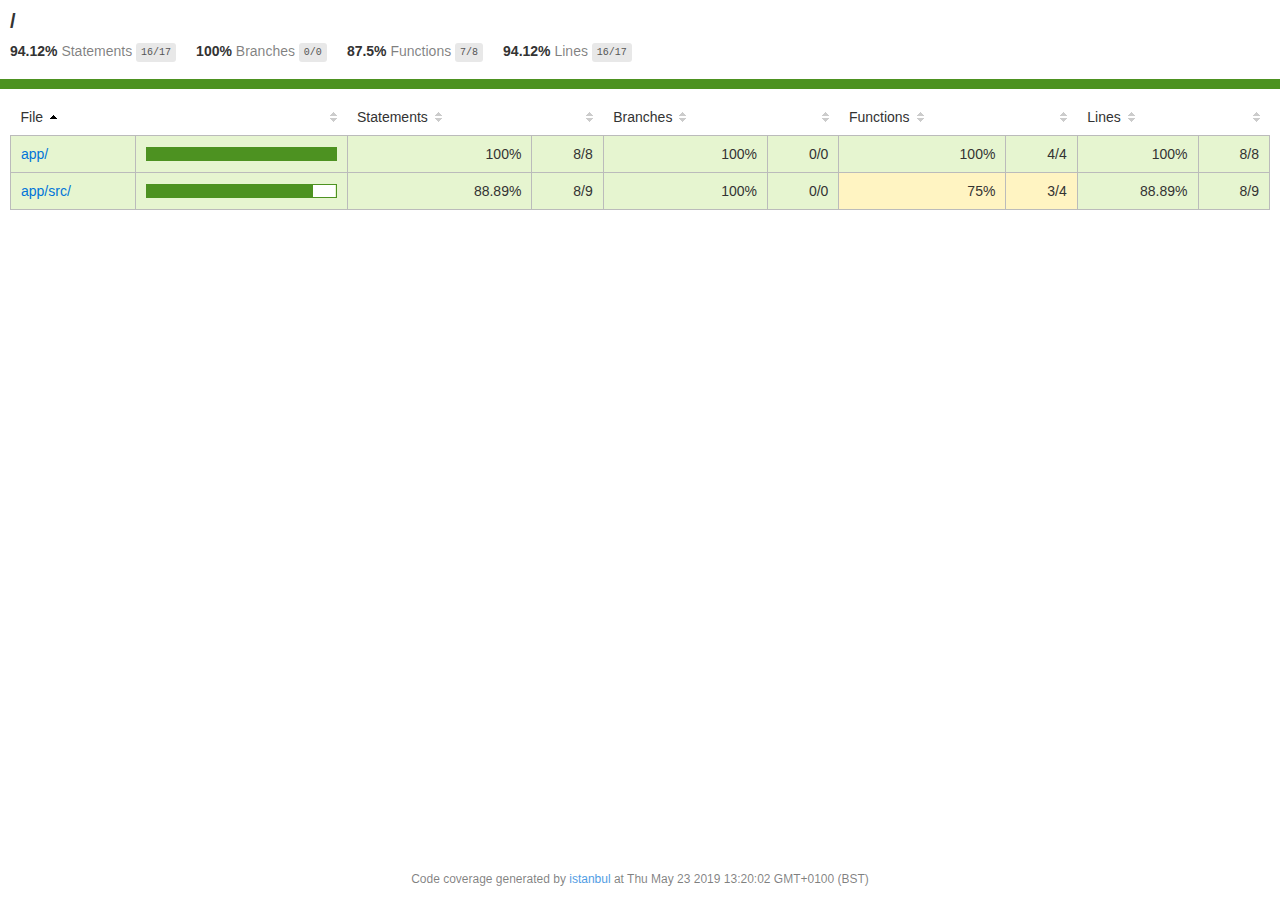
==== coverage/index.html @ e1899fbe "pass client to .ManagerFinder, access requester api - James" ====
<!doctype html>
<html lang="en">
<head>
    <title>Code coverage report for All files</title>
    <meta charset="utf-8" />
    <link rel="stylesheet" href="prettify.css" />
    <link rel="stylesheet" href="base.css" />
    <meta name="viewport" content="width=device-width, initial-scale=1">
    <style type='text/css'>
        .coverage-summary .sorter {
            background-image: url(sort-arrow-sprite.png);
        }
    </style>
</head>
<body>
<div class='wrapper'>
  <div class='pad1'>
    <h1>
      /
    </h1>
    <div class='clearfix'>
      <div class='fl pad1y space-right2'>
        <span class="strong">94.12% </span>
        <span class="quiet">Statements</span>
        <span class='fraction'>16/17</span>
      </div>
      <div class='fl pad1y space-right2'>
        <span class="strong">100% </span>
        <span class="quiet">Branches</span>
        <span class='fraction'>0/0</span>
      </div>
      <div class='fl pad1y space-right2'>
        <span class="strong">87.5% </span>
        <span class="quiet">Functions</span>
        <span class='fraction'>7/8</span>
      </div>
      <div class='fl pad1y space-right2'>
        <span class="strong">94.12% </span>
        <span class="quiet">Lines</span>
        <span class='fraction'>16/17</span>
      </div>
    </div>
  </div>
  <div class='status-line high'></div>
<div class="pad1">
<table class="coverage-summary">
<thead>
<tr>
   <th data-col="file" data-fmt="html" data-html="true" class="file">File</th>
   <th data-col="pic" data-type="number" data-fmt="html" data-html="true" class="pic"></th>
   <th data-col="statements" data-type="number" data-fmt="pct" class="pct">Statements</th>
   <th data-col="statements_raw" data-type="number" data-fmt="html" class="abs"></th>
   <th data-col="branches" data-type="number" data-fmt="pct" class="pct">Branches</th>
   <th data-col="branches_raw" data-type="number" data-fmt="html" class="abs"></th>
   <th data-col="functions" data-type="number" data-fmt="pct" class="pct">Functions</th>
   <th data-col="functions_raw" data-type="number" data-fmt="html" class="abs"></th>
   <th data-col="lines" data-type="number" data-fmt="pct" class="pct">Lines</th>
   <th data-col="lines_raw" data-type="number" data-fmt="html" class="abs"></th>
</tr>
</thead>
<tbody><tr>
	<td class="file high" data-value="app/"><a href="app/index.html">app/</a></td>
	<td data-value="100" class="pic high"><div class="chart"><div class="cover-fill cover-full" style="width: 100%;"></div><div class="cover-empty" style="width:0%;"></div></div></td>
	<td data-value="100" class="pct high">100%</td>
	<td data-value="8" class="abs high">8/8</td>
	<td data-value="100" class="pct high">100%</td>
	<td data-value="0" class="abs high">0/0</td>
	<td data-value="100" class="pct high">100%</td>
	<td data-value="4" class="abs high">4/4</td>
	<td data-value="100" class="pct high">100%</td>
	<td data-value="8" class="abs high">8/8</td>
	</tr>

<tr>
	<td class="file high" data-value="app/src/"><a href="app/src/index.html">app/src/</a></td>
	<td data-value="88.89" class="pic high"><div class="chart"><div class="cover-fill" style="width: 88%;"></div><div class="cover-empty" style="width:12%;"></div></div></td>
	<td data-value="88.89" class="pct high">88.89%</td>
	<td data-value="9" class="abs high">8/9</td>
	<td data-value="100" class="pct high">100%</td>
	<td data-value="0" class="abs high">0/0</td>
	<td data-value="75" class="pct medium">75%</td>
	<td data-value="4" class="abs medium">3/4</td>
	<td data-value="88.89" class="pct high">88.89%</td>
	<td data-value="9" class="abs high">8/9</td>
	</tr>

</tbody>
</table>
</div><div class='push'></div><!-- for sticky footer -->
</div><!-- /wrapper -->
<div class='footer quiet pad2 space-top1 center small'>
  Code coverage
  generated by <a href="http://istanbul-js.org/" target="_blank">istanbul</a> at Thu May 23 2019 13:20:02 GMT+0100 (BST)
</div>
</div>
<script src="prettify.js"></script>
<script>
window.onload = function () {
        if (typeof prettyPrint === 'function') {
            prettyPrint();
        }
};
</script>
<script src="sorter.js"></script>
</body>
</html>
---- coverage/prettify.css ----
.pln{color:#000}@media screen{.str{color:#080}.kwd{color:#008}.com{color:#800}.typ{color:#606}.lit{color:#066}.pun,.opn,.clo{color:#660}.tag{color:#008}.atn{color:#606}.atv{color:#080}.dec,.var{color:#606}.fun{color:red}}@media print,projection{.str{color:#060}.kwd{color:#006;font-weight:bold}.com{color:#600;font-style:italic}.typ{color:#404;font-weight:bold}.lit{color:#044}.pun,.opn,.clo{color:#440}.tag{color:#006;font-weight:bold}.atn{color:#404}.atv{color:#060}}pre.prettyprint{padding:2px;border:1px solid #888}ol.linenums{margin-top:0;margin-bottom:0}li.L0,li.L1,li.L2,li.L3,li.L5,li.L6,li.L7,li.L8{list-style-type:none}li.L1,li.L3,li.L5,li.L7,li.L9{background:#eee}
---- coverage/base.css ----
body, html {
  margin:0; padding: 0;
  height: 100%;
}
body {
    font-family: Helvetica Neue, Helvetica, Arial;
    font-size: 14px;
    color:#333;
}
.small { font-size: 12px; }
*, *:after, *:before {
  -webkit-box-sizing:border-box;
     -moz-box-sizing:border-box;
          box-sizing:border-box;
  }
h1 { font-size: 20px; margin: 0;}
h2 { font-size: 14px; }
pre {
    font: 12px/1.4 Consolas, "Liberation Mono", Menlo, Courier, monospace;
    margin: 0;
    padding: 0;
    -moz-tab-size: 2;
    -o-tab-size:  2;
    tab-size: 2;
}
a { color:#0074D9; text-decoration:none; }
a:hover { text-decoration:underline; }
.strong { font-weight: bold; }
.space-top1 { padding: 10px 0 0 0; }
.pad2y { padding: 20px 0; }
.pad1y { padding: 10px 0; }
.pad2x { padding: 0 20px; }
.pad2 { padding: 20px; }
.pad1 { padding: 10px; }
.space-left2 { padding-left:55px; }
.space-right2 { padding-right:20px; }
.center { text-align:center; }
.clearfix { display:block; }
.clearfix:after {
  content:'';
  display:block;
  height:0;
  clear:both;
  visibility:hidden;
  }
.fl { float: left; }
@media only screen and (max-width:640px) {
  .col3 { width:100%; max-width:100%; }
  .hide-mobile { display:none!important; }
}

.quiet {
  color: #7f7f7f;
  color: rgba(0,0,0,0.5);
}
.quiet a { opacity: 0.7; }

.fraction {
  font-family: Consolas, 'Liberation Mono', Menlo, Courier, monospace;
  font-size: 10px;
  color: #555;
  background: #E8E8E8;
  padding: 4px 5px;
  border-radius: 3px;
  vertical-align: middle;
}

div.path a:link, div.path a:visited { color: #333; }
table.coverage {
  border-collapse: collapse;
  margin: 10px 0 0 0;
  padding: 0;
}

table.coverage td {
  margin: 0;
  padding: 0;
  vertical-align: top;
}
table.coverage td.line-count {
    text-align: right;
    padding: 0 5px 0 20px;
}
table.coverage td.line-coverage {
    text-align: right;
    padding-right: 10px;
    min-width:20px;
}

table.coverage td span.cline-any {
    display: inline-block;
    padding: 0 5px;
    width: 100%;
}
.missing-if-branch {
    display: inline-block;
    margin-right: 5px;
    border-radius: 3px;
    position: relative;
    padding: 0 4px;
    background: #333;
    color: yellow;
}

.skip-if-branch {
    display: none;
    margin-right: 10px;
    position: relative;
    padding: 0 4px;
    background: #ccc;
    color: white;
}
.missing-if-branch .typ, .skip-if-branch .typ {
    color: inherit !important;
}
.coverage-summary {
  border-collapse: collapse;
  width: 100%;
}
.coverage-summary tr { border-bottom: 1px solid #bbb; }
.keyline-all { border: 1px solid #ddd; }
.coverage-summary td, .coverage-summary th { padding: 10px; }
.coverage-summary tbody { border: 1px solid #bbb; }
.coverage-summary td { border-right: 1px solid #bbb; }
.coverage-summary td:last-child { border-right: none; }
.coverage-summary th {
  text-align: left;
  font-weight: normal;
  white-space: nowrap;
}
.coverage-summary th.file { border-right: none !important; }
.coverage-summary th.pct { }
.coverage-summary th.pic,
.coverage-summary th.abs,
.coverage-summary td.pct,
.coverage-summary td.abs { text-align: right; }
.coverage-summary td.file { white-space: nowrap;  }
.coverage-summary td.pic { min-width: 120px !important;  }
.coverage-summary tfoot td { }

.coverage-summary .sorter {
    height: 10px;
    width: 7px;
    display: inline-block;
    margin-left: 0.5em;
    background: url(sort-arrow-sprite.png) no-repeat scroll 0 0 transparent;
}
.coverage-summary .sorted .sorter {
    background-position: 0 -20px;
}
.coverage-summary .sorted-desc .sorter {
    background-position: 0 -10px;
}
.status-line {  height: 10px; }
/* dark red */
.red.solid, .status-line.low, .low .cover-fill { background:#C21F39 }
.low .chart { border:1px solid #C21F39 }
/* medium red */
.cstat-no, .fstat-no, .cbranch-no, .cbranch-no { background:#F6C6CE }
/* light red */
.low, .cline-no { background:#FCE1E5 }
/* light green */
.high, .cline-yes { background:rgb(230,245,208) }
/* medium green */
.cstat-yes { background:rgb(161,215,106) }
/* dark green */
.status-line.high, .high .cover-fill { background:rgb(77,146,33) }
.high .chart { border:1px solid rgb(77,146,33) }
/* dark yellow (gold) */
.medium .chart { border:1px solid #f9cd0b; }
.status-line.medium, .medium .cover-fill { background: #f9cd0b; }
/* light yellow */
.medium { background: #fff4c2; }
/* light gray */
span.cline-neutral { background: #eaeaea; }

.cbranch-no { background:  yellow !important; color: #111; }

.cstat-skip { background: #ddd; color: #111; }
.fstat-skip { background: #ddd; color: #111 !important; }
.cbranch-skip { background: #ddd !important; color: #111; }


.cover-fill, .cover-empty {
  display:inline-block;
  height: 12px;
}
.chart {
  line-height: 0;
}
.cover-empty {
    background: white;
}
.cover-full {
    border-right: none !important;
}
pre.prettyprint {
    border: none !important;
    padding: 0 !important;
    margin: 0 !important;
}
.com { color: #999 !important; }
.ignore-none { color: #999; font-weight: normal; }

.wrapper {
  min-height: 100%;
  height: auto !important;
  height: 100%;
  margin: 0 auto -48px;
}
.footer, .push {
  height: 48px;
}
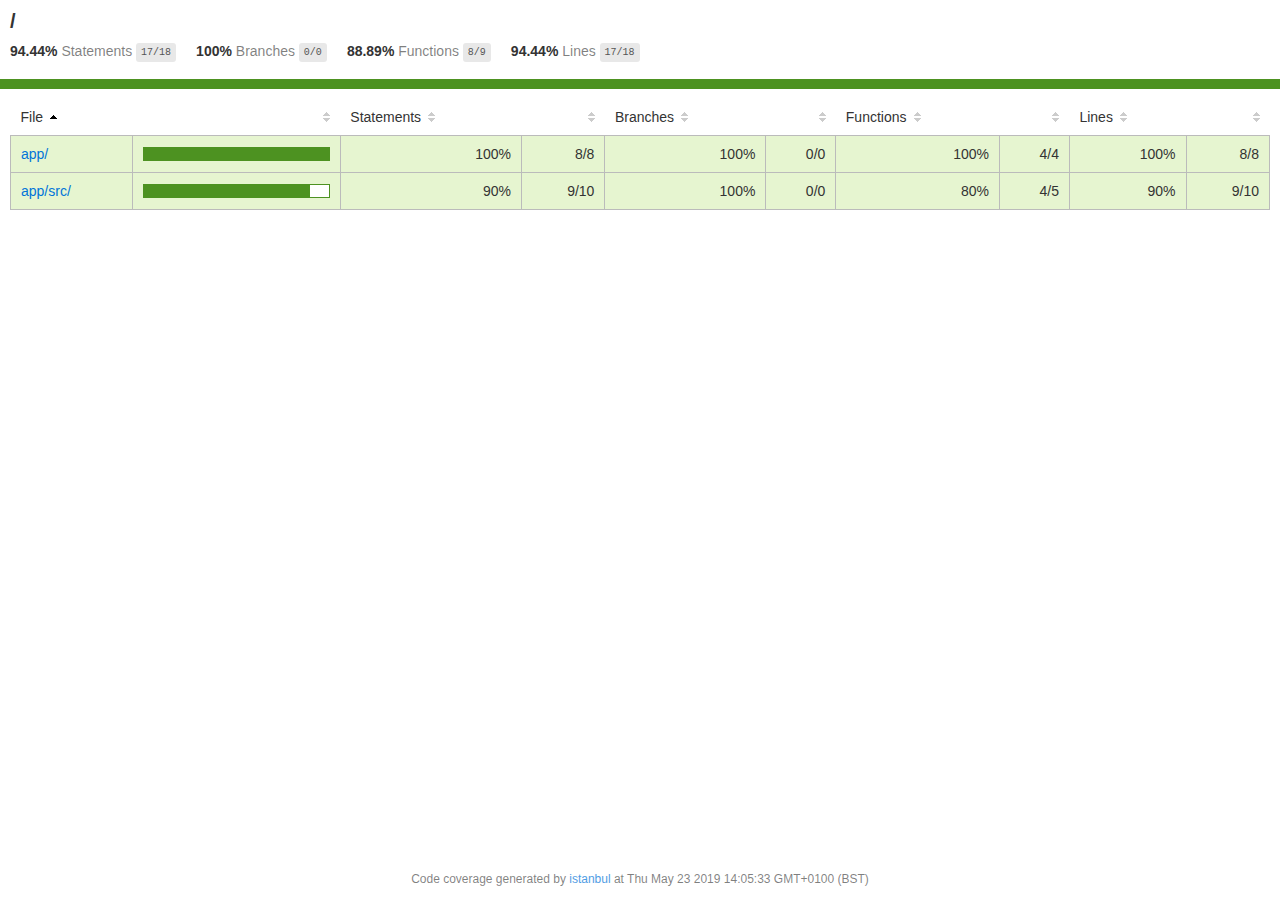
==== commit 8dfcaa3b: "add access to requesters api - James" ====
--- a/coverage/index.html
+++ b/coverage/index.html
@@ -20,9 +20,9 @@
     </h1>
     <div class='clearfix'>
       <div class='fl pad1y space-right2'>
-        <span class="strong">94.12% </span>
+        <span class="strong">94.44% </span>
         <span class="quiet">Statements</span>
-        <span class='fraction'>16/17</span>
+        <span class='fraction'>17/18</span>
       </div>
       <div class='fl pad1y space-right2'>
         <span class="strong">100% </span>
@@ -30,14 +30,14 @@
         <span class='fraction'>0/0</span>
       </div>
       <div class='fl pad1y space-right2'>
-        <span class="strong">87.5% </span>
+        <span class="strong">88.89% </span>
         <span class="quiet">Functions</span>
-        <span class='fraction'>7/8</span>
+        <span class='fraction'>8/9</span>
       </div>
       <div class='fl pad1y space-right2'>
-        <span class="strong">94.12% </span>
+        <span class="strong">94.44% </span>
         <span class="quiet">Lines</span>
-        <span class='fraction'>16/17</span>
+        <span class='fraction'>17/18</span>
       </div>
     </div>
   </div>
@@ -73,15 +73,15 @@
 
 <tr>
 	<td class="file high" data-value="app/src/"><a href="app/src/index.html">app/src/</a></td>
-	<td data-value="88.89" class="pic high"><div class="chart"><div class="cover-fill" style="width: 88%;"></div><div class="cover-empty" style="width:12%;"></div></div></td>
-	<td data-value="88.89" class="pct high">88.89%</td>
-	<td data-value="9" class="abs high">8/9</td>
+	<td data-value="90" class="pic high"><div class="chart"><div class="cover-fill" style="width: 90%;"></div><div class="cover-empty" style="width:10%;"></div></div></td>
+	<td data-value="90" class="pct high">90%</td>
+	<td data-value="10" class="abs high">9/10</td>
 	<td data-value="100" class="pct high">100%</td>
 	<td data-value="0" class="abs high">0/0</td>
-	<td data-value="75" class="pct medium">75%</td>
-	<td data-value="4" class="abs medium">3/4</td>
-	<td data-value="88.89" class="pct high">88.89%</td>
-	<td data-value="9" class="abs high">8/9</td>
+	<td data-value="80" class="pct high">80%</td>
+	<td data-value="5" class="abs high">4/5</td>
+	<td data-value="90" class="pct high">90%</td>
+	<td data-value="10" class="abs high">9/10</td>
 	</tr>
 
 </tbody>
@@ -90,7 +90,7 @@
 </div><!-- /wrapper -->
 <div class='footer quiet pad2 space-top1 center small'>
   Code coverage
-  generated by <a href="http://istanbul-js.org/" target="_blank">istanbul</a> at Thu May 23 2019 13:20:02 GMT+0100 (BST)
+  generated by <a href="http://istanbul-js.org/" target="_blank">istanbul</a> at Thu May 23 2019 14:05:33 GMT+0100 (BST)
 </div>
 </div>
 <script src="prettify.js"></script>
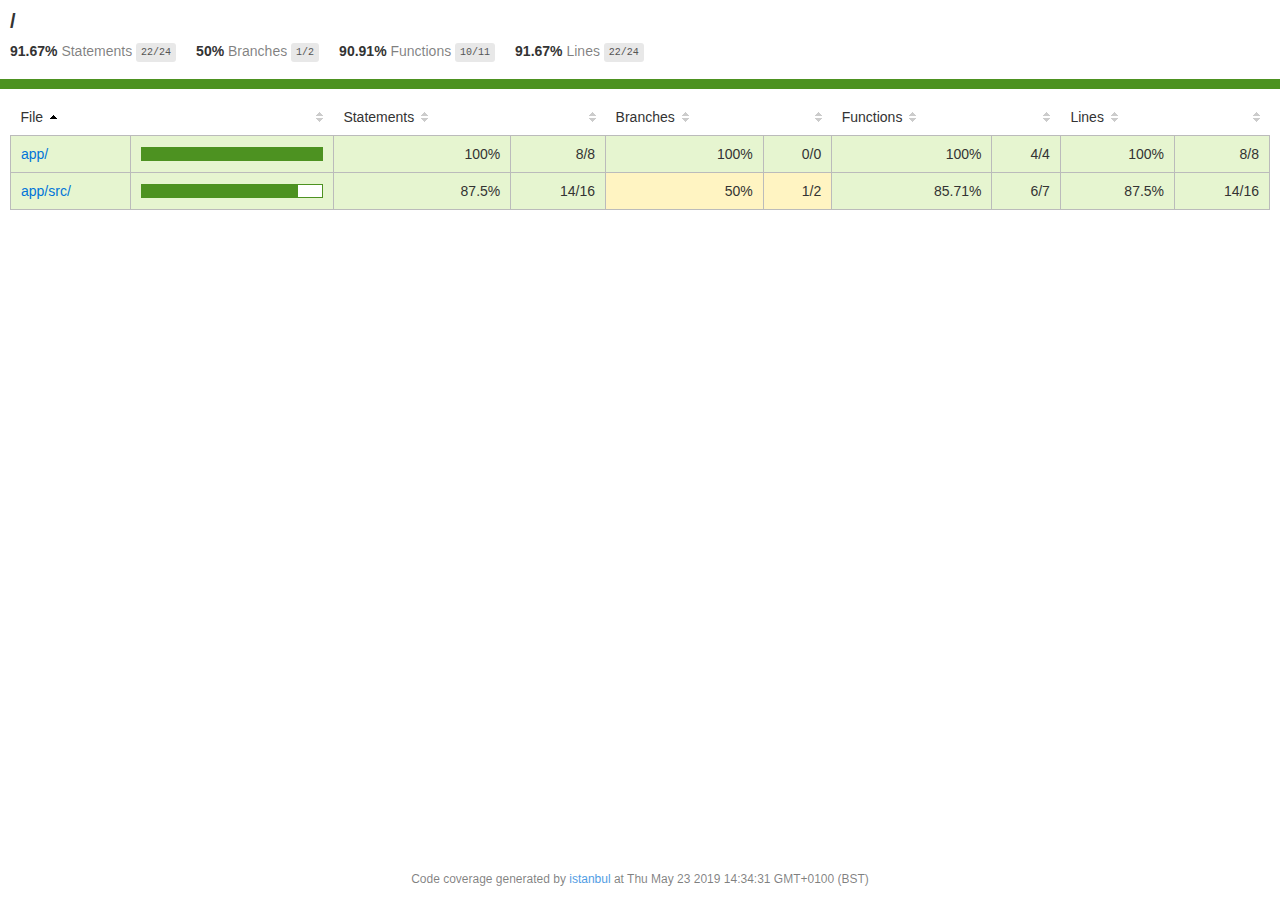
==== commit 6e6b3a3d: "Compared client id and API id - Daniel" ====
--- a/coverage/index.html
+++ b/coverage/index.html
@@ -20,24 +20,24 @@
     </h1>
     <div class='clearfix'>
       <div class='fl pad1y space-right2'>
-        <span class="strong">94.44% </span>
+        <span class="strong">91.67% </span>
         <span class="quiet">Statements</span>
-        <span class='fraction'>17/18</span>
+        <span class='fraction'>22/24</span>
       </div>
       <div class='fl pad1y space-right2'>
-        <span class="strong">100% </span>
+        <span class="strong">50% </span>
         <span class="quiet">Branches</span>
-        <span class='fraction'>0/0</span>
+        <span class='fraction'>1/2</span>
       </div>
       <div class='fl pad1y space-right2'>
-        <span class="strong">88.89% </span>
+        <span class="strong">90.91% </span>
         <span class="quiet">Functions</span>
-        <span class='fraction'>8/9</span>
+        <span class='fraction'>10/11</span>
       </div>
       <div class='fl pad1y space-right2'>
-        <span class="strong">94.44% </span>
+        <span class="strong">91.67% </span>
         <span class="quiet">Lines</span>
-        <span class='fraction'>17/18</span>
+        <span class='fraction'>22/24</span>
       </div>
     </div>
   </div>
@@ -73,15 +73,15 @@
 
 <tr>
 	<td class="file high" data-value="app/src/"><a href="app/src/index.html">app/src/</a></td>
-	<td data-value="90" class="pic high"><div class="chart"><div class="cover-fill" style="width: 90%;"></div><div class="cover-empty" style="width:10%;"></div></div></td>
-	<td data-value="90" class="pct high">90%</td>
-	<td data-value="10" class="abs high">9/10</td>
-	<td data-value="100" class="pct high">100%</td>
-	<td data-value="0" class="abs high">0/0</td>
-	<td data-value="80" class="pct high">80%</td>
-	<td data-value="5" class="abs high">4/5</td>
-	<td data-value="90" class="pct high">90%</td>
-	<td data-value="10" class="abs high">9/10</td>
+	<td data-value="87.5" class="pic high"><div class="chart"><div class="cover-fill" style="width: 87%;"></div><div class="cover-empty" style="width:13%;"></div></div></td>
+	<td data-value="87.5" class="pct high">87.5%</td>
+	<td data-value="16" class="abs high">14/16</td>
+	<td data-value="50" class="pct medium">50%</td>
+	<td data-value="2" class="abs medium">1/2</td>
+	<td data-value="85.71" class="pct high">85.71%</td>
+	<td data-value="7" class="abs high">6/7</td>
+	<td data-value="87.5" class="pct high">87.5%</td>
+	<td data-value="16" class="abs high">14/16</td>
 	</tr>
 
 </tbody>
@@ -90,7 +90,7 @@
 </div><!-- /wrapper -->
 <div class='footer quiet pad2 space-top1 center small'>
   Code coverage
-  generated by <a href="http://istanbul-js.org/" target="_blank">istanbul</a> at Thu May 23 2019 14:05:33 GMT+0100 (BST)
+  generated by <a href="http://istanbul-js.org/" target="_blank">istanbul</a> at Thu May 23 2019 14:34:31 GMT+0100 (BST)
 </div>
 </div>
 <script src="prettify.js"></script>
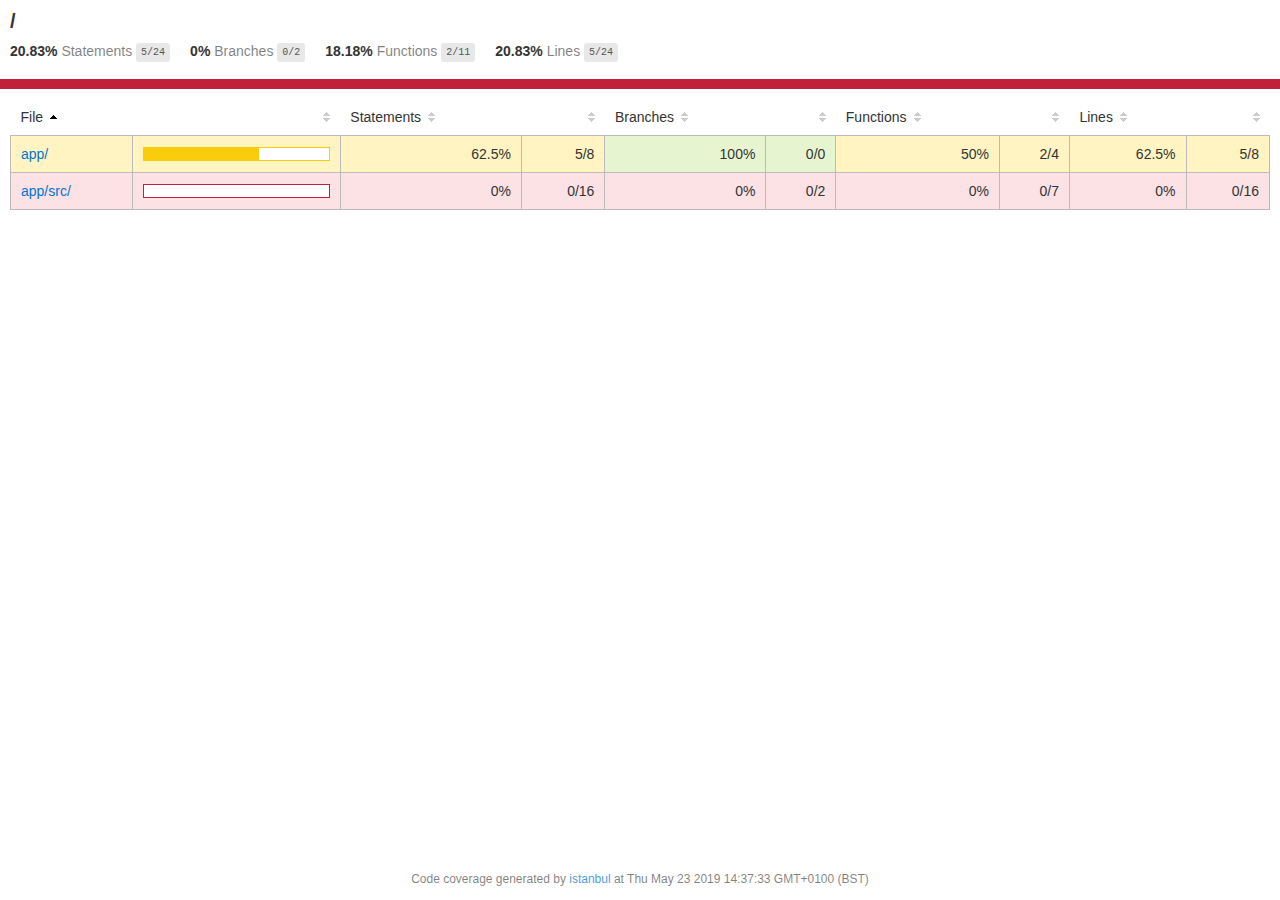
==== commit 1df3f7af: "match requester to requester id - James" ====
--- a/coverage/index.html
+++ b/coverage/index.html
@@ -20,28 +20,28 @@
     </h1>
     <div class='clearfix'>
       <div class='fl pad1y space-right2'>
-        <span class="strong">91.67% </span>
+        <span class="strong">20.83% </span>
         <span class="quiet">Statements</span>
-        <span class='fraction'>22/24</span>
+        <span class='fraction'>5/24</span>
       </div>
       <div class='fl pad1y space-right2'>
-        <span class="strong">50% </span>
+        <span class="strong">0% </span>
         <span class="quiet">Branches</span>
-        <span class='fraction'>1/2</span>
+        <span class='fraction'>0/2</span>
       </div>
       <div class='fl pad1y space-right2'>
-        <span class="strong">90.91% </span>
+        <span class="strong">18.18% </span>
         <span class="quiet">Functions</span>
-        <span class='fraction'>10/11</span>
+        <span class='fraction'>2/11</span>
       </div>
       <div class='fl pad1y space-right2'>
-        <span class="strong">91.67% </span>
+        <span class="strong">20.83% </span>
         <span class="quiet">Lines</span>
-        <span class='fraction'>22/24</span>
+        <span class='fraction'>5/24</span>
       </div>
     </div>
   </div>
-  <div class='status-line high'></div>
+  <div class='status-line low'></div>
 <div class="pad1">
 <table class="coverage-summary">
 <thead>
@@ -59,29 +59,29 @@
 </tr>
 </thead>
 <tbody><tr>
-	<td class="file high" data-value="app/"><a href="app/index.html">app/</a></td>
-	<td data-value="100" class="pic high"><div class="chart"><div class="cover-fill cover-full" style="width: 100%;"></div><div class="cover-empty" style="width:0%;"></div></div></td>
-	<td data-value="100" class="pct high">100%</td>
-	<td data-value="8" class="abs high">8/8</td>
+	<td class="file medium" data-value="app/"><a href="app/index.html">app/</a></td>
+	<td data-value="62.5" class="pic medium"><div class="chart"><div class="cover-fill" style="width: 62%;"></div><div class="cover-empty" style="width:38%;"></div></div></td>
+	<td data-value="62.5" class="pct medium">62.5%</td>
+	<td data-value="8" class="abs medium">5/8</td>
 	<td data-value="100" class="pct high">100%</td>
 	<td data-value="0" class="abs high">0/0</td>
-	<td data-value="100" class="pct high">100%</td>
-	<td data-value="4" class="abs high">4/4</td>
-	<td data-value="100" class="pct high">100%</td>
-	<td data-value="8" class="abs high">8/8</td>
+	<td data-value="50" class="pct medium">50%</td>
+	<td data-value="4" class="abs medium">2/4</td>
+	<td data-value="62.5" class="pct medium">62.5%</td>
+	<td data-value="8" class="abs medium">5/8</td>
 	</tr>
 
 <tr>
-	<td class="file high" data-value="app/src/"><a href="app/src/index.html">app/src/</a></td>
-	<td data-value="87.5" class="pic high"><div class="chart"><div class="cover-fill" style="width: 87%;"></div><div class="cover-empty" style="width:13%;"></div></div></td>
-	<td data-value="87.5" class="pct high">87.5%</td>
-	<td data-value="16" class="abs high">14/16</td>
-	<td data-value="50" class="pct medium">50%</td>
-	<td data-value="2" class="abs medium">1/2</td>
-	<td data-value="85.71" class="pct high">85.71%</td>
-	<td data-value="7" class="abs high">6/7</td>
-	<td data-value="87.5" class="pct high">87.5%</td>
-	<td data-value="16" class="abs high">14/16</td>
+	<td class="file low" data-value="app/src/"><a href="app/src/index.html">app/src/</a></td>
+	<td data-value="0" class="pic low"><div class="chart"><div class="cover-fill" style="width: 0%;"></div><div class="cover-empty" style="width:100%;"></div></div></td>
+	<td data-value="0" class="pct low">0%</td>
+	<td data-value="16" class="abs low">0/16</td>
+	<td data-value="0" class="pct low">0%</td>
+	<td data-value="2" class="abs low">0/2</td>
+	<td data-value="0" class="pct low">0%</td>
+	<td data-value="7" class="abs low">0/7</td>
+	<td data-value="0" class="pct low">0%</td>
+	<td data-value="16" class="abs low">0/16</td>
 	</tr>
 
 </tbody>
@@ -90,7 +90,7 @@
 </div><!-- /wrapper -->
 <div class='footer quiet pad2 space-top1 center small'>
   Code coverage
-  generated by <a href="http://istanbul-js.org/" target="_blank">istanbul</a> at Thu May 23 2019 14:34:31 GMT+0100 (BST)
+  generated by <a href="http://istanbul-js.org/" target="_blank">istanbul</a> at Thu May 23 2019 14:37:33 GMT+0100 (BST)
 </div>
 </div>
 <script src="prettify.js"></script>
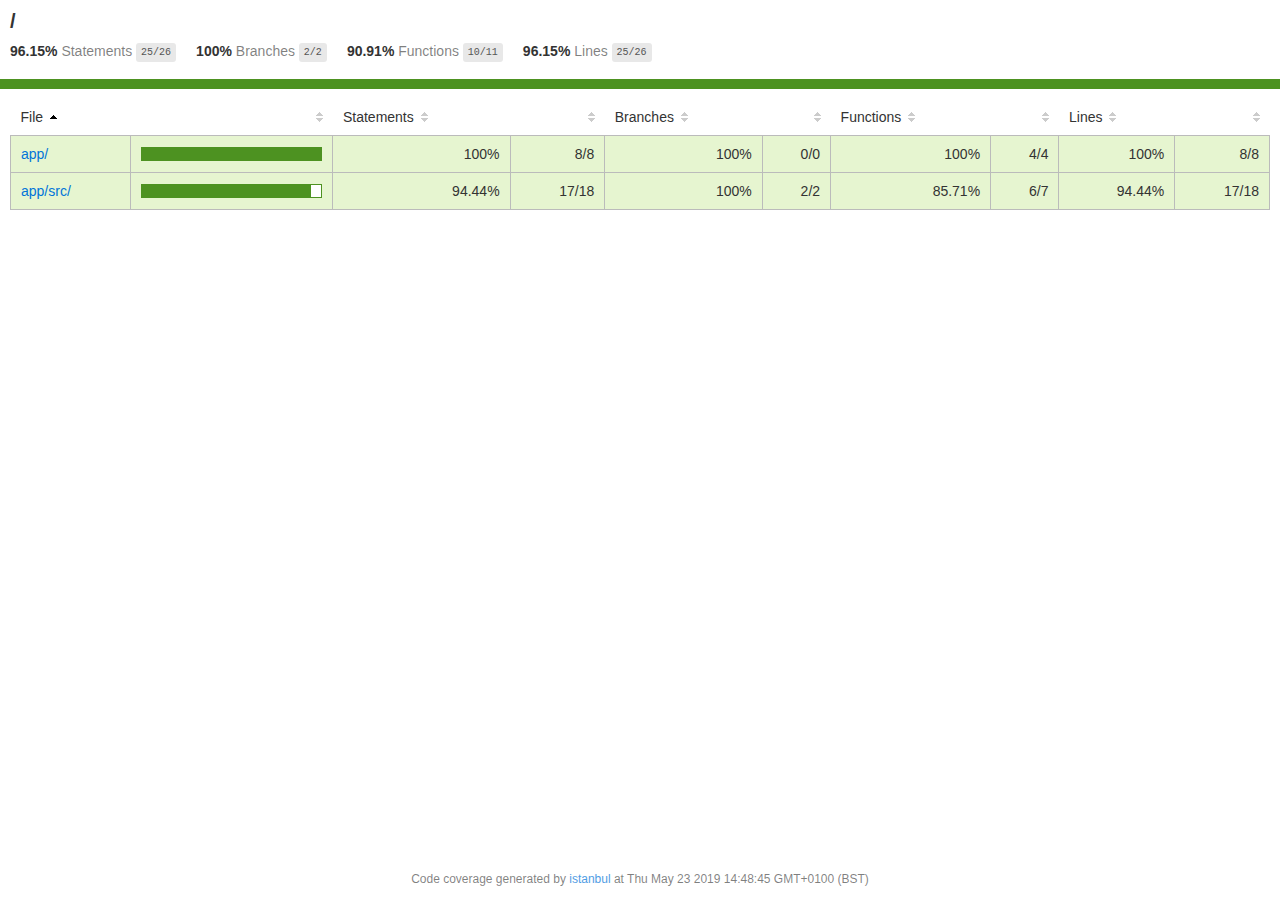
==== commit 00a7c8dd: "log requester information - James Daniel" ====
--- a/coverage/index.html
+++ b/coverage/index.html
@@ -20,28 +20,28 @@
     </h1>
     <div class='clearfix'>
       <div class='fl pad1y space-right2'>
-        <span class="strong">20.83% </span>
+        <span class="strong">96.15% </span>
         <span class="quiet">Statements</span>
-        <span class='fraction'>5/24</span>
+        <span class='fraction'>25/26</span>
       </div>
       <div class='fl pad1y space-right2'>
-        <span class="strong">0% </span>
+        <span class="strong">100% </span>
         <span class="quiet">Branches</span>
-        <span class='fraction'>0/2</span>
+        <span class='fraction'>2/2</span>
       </div>
       <div class='fl pad1y space-right2'>
-        <span class="strong">18.18% </span>
+        <span class="strong">90.91% </span>
         <span class="quiet">Functions</span>
-        <span class='fraction'>2/11</span>
+        <span class='fraction'>10/11</span>
       </div>
       <div class='fl pad1y space-right2'>
-        <span class="strong">20.83% </span>
+        <span class="strong">96.15% </span>
         <span class="quiet">Lines</span>
-        <span class='fraction'>5/24</span>
+        <span class='fraction'>25/26</span>
       </div>
     </div>
   </div>
-  <div class='status-line low'></div>
+  <div class='status-line high'></div>
 <div class="pad1">
 <table class="coverage-summary">
 <thead>
@@ -59,29 +59,29 @@
 </tr>
 </thead>
 <tbody><tr>
-	<td class="file medium" data-value="app/"><a href="app/index.html">app/</a></td>
-	<td data-value="62.5" class="pic medium"><div class="chart"><div class="cover-fill" style="width: 62%;"></div><div class="cover-empty" style="width:38%;"></div></div></td>
-	<td data-value="62.5" class="pct medium">62.5%</td>
-	<td data-value="8" class="abs medium">5/8</td>
+	<td class="file high" data-value="app/"><a href="app/index.html">app/</a></td>
+	<td data-value="100" class="pic high"><div class="chart"><div class="cover-fill cover-full" style="width: 100%;"></div><div class="cover-empty" style="width:0%;"></div></div></td>
+	<td data-value="100" class="pct high">100%</td>
+	<td data-value="8" class="abs high">8/8</td>
 	<td data-value="100" class="pct high">100%</td>
 	<td data-value="0" class="abs high">0/0</td>
-	<td data-value="50" class="pct medium">50%</td>
-	<td data-value="4" class="abs medium">2/4</td>
-	<td data-value="62.5" class="pct medium">62.5%</td>
-	<td data-value="8" class="abs medium">5/8</td>
+	<td data-value="100" class="pct high">100%</td>
+	<td data-value="4" class="abs high">4/4</td>
+	<td data-value="100" class="pct high">100%</td>
+	<td data-value="8" class="abs high">8/8</td>
 	</tr>
 
 <tr>
-	<td class="file low" data-value="app/src/"><a href="app/src/index.html">app/src/</a></td>
-	<td data-value="0" class="pic low"><div class="chart"><div class="cover-fill" style="width: 0%;"></div><div class="cover-empty" style="width:100%;"></div></div></td>
-	<td data-value="0" class="pct low">0%</td>
-	<td data-value="16" class="abs low">0/16</td>
-	<td data-value="0" class="pct low">0%</td>
-	<td data-value="2" class="abs low">0/2</td>
-	<td data-value="0" class="pct low">0%</td>
-	<td data-value="7" class="abs low">0/7</td>
-	<td data-value="0" class="pct low">0%</td>
-	<td data-value="16" class="abs low">0/16</td>
+	<td class="file high" data-value="app/src/"><a href="app/src/index.html">app/src/</a></td>
+	<td data-value="94.44" class="pic high"><div class="chart"><div class="cover-fill" style="width: 94%;"></div><div class="cover-empty" style="width:6%;"></div></div></td>
+	<td data-value="94.44" class="pct high">94.44%</td>
+	<td data-value="18" class="abs high">17/18</td>
+	<td data-value="100" class="pct high">100%</td>
+	<td data-value="2" class="abs high">2/2</td>
+	<td data-value="85.71" class="pct high">85.71%</td>
+	<td data-value="7" class="abs high">6/7</td>
+	<td data-value="94.44" class="pct high">94.44%</td>
+	<td data-value="18" class="abs high">17/18</td>
 	</tr>
 
 </tbody>
@@ -90,7 +90,7 @@
 </div><!-- /wrapper -->
 <div class='footer quiet pad2 space-top1 center small'>
   Code coverage
-  generated by <a href="http://istanbul-js.org/" target="_blank">istanbul</a> at Thu May 23 2019 14:37:33 GMT+0100 (BST)
+  generated by <a href="http://istanbul-js.org/" target="_blank">istanbul</a> at Thu May 23 2019 14:48:45 GMT+0100 (BST)
 </div>
 </div>
 <script src="prettify.js"></script>
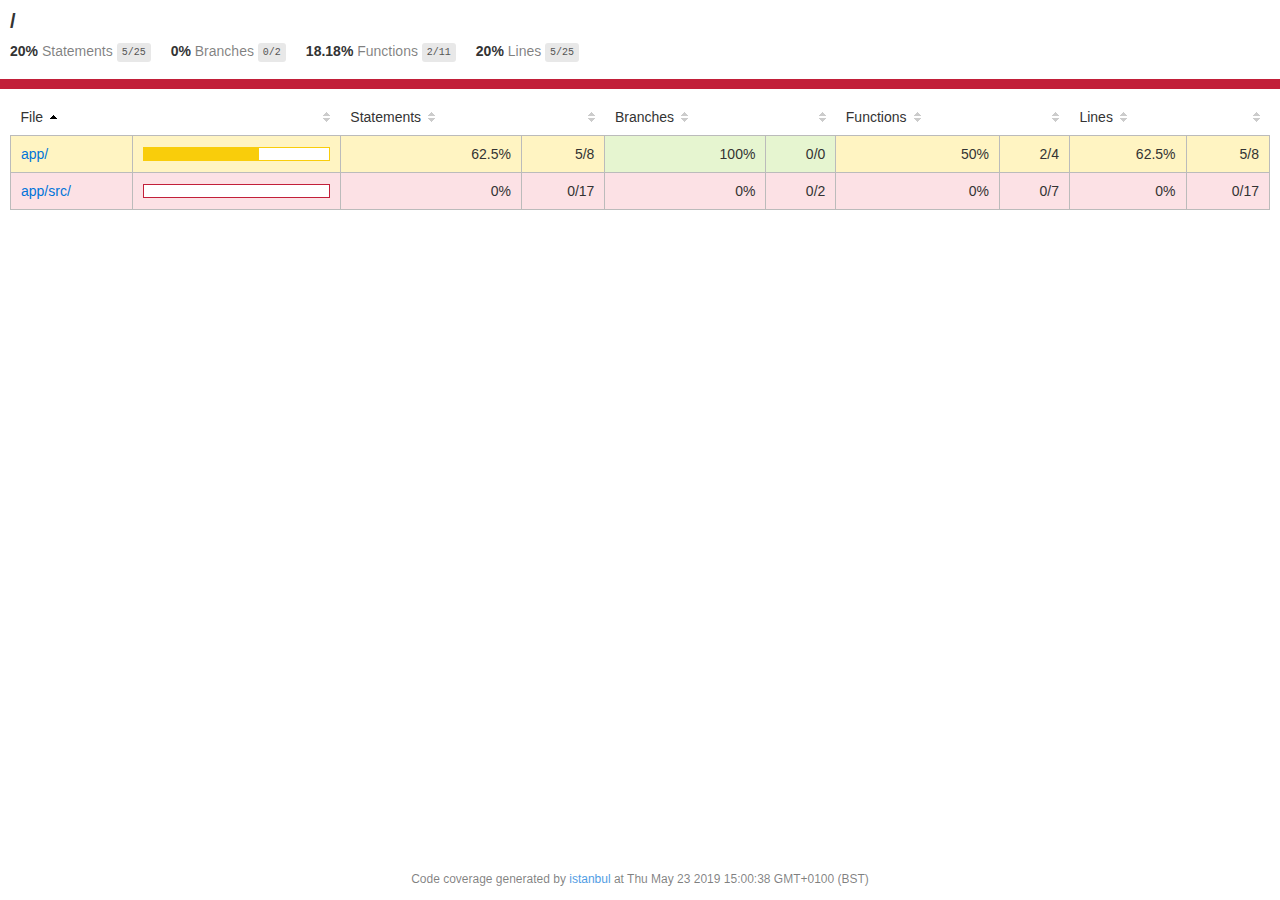
==== commit b58b1f45: "refactor .ManagerFinder, store results in class instance variable - James" ====
--- a/coverage/index.html
+++ b/coverage/index.html
@@ -20,28 +20,28 @@
     </h1>
     <div class='clearfix'>
       <div class='fl pad1y space-right2'>
-        <span class="strong">96.15% </span>
+        <span class="strong">20% </span>
         <span class="quiet">Statements</span>
-        <span class='fraction'>25/26</span>
+        <span class='fraction'>5/25</span>
       </div>
       <div class='fl pad1y space-right2'>
-        <span class="strong">100% </span>
+        <span class="strong">0% </span>
         <span class="quiet">Branches</span>
-        <span class='fraction'>2/2</span>
+        <span class='fraction'>0/2</span>
       </div>
       <div class='fl pad1y space-right2'>
-        <span class="strong">90.91% </span>
+        <span class="strong">18.18% </span>
         <span class="quiet">Functions</span>
-        <span class='fraction'>10/11</span>
+        <span class='fraction'>2/11</span>
       </div>
       <div class='fl pad1y space-right2'>
-        <span class="strong">96.15% </span>
+        <span class="strong">20% </span>
         <span class="quiet">Lines</span>
-        <span class='fraction'>25/26</span>
+        <span class='fraction'>5/25</span>
       </div>
     </div>
   </div>
-  <div class='status-line high'></div>
+  <div class='status-line low'></div>
 <div class="pad1">
 <table class="coverage-summary">
 <thead>
@@ -59,29 +59,29 @@
 </tr>
 </thead>
 <tbody><tr>
-	<td class="file high" data-value="app/"><a href="app/index.html">app/</a></td>
-	<td data-value="100" class="pic high"><div class="chart"><div class="cover-fill cover-full" style="width: 100%;"></div><div class="cover-empty" style="width:0%;"></div></div></td>
-	<td data-value="100" class="pct high">100%</td>
-	<td data-value="8" class="abs high">8/8</td>
+	<td class="file medium" data-value="app/"><a href="app/index.html">app/</a></td>
+	<td data-value="62.5" class="pic medium"><div class="chart"><div class="cover-fill" style="width: 62%;"></div><div class="cover-empty" style="width:38%;"></div></div></td>
+	<td data-value="62.5" class="pct medium">62.5%</td>
+	<td data-value="8" class="abs medium">5/8</td>
 	<td data-value="100" class="pct high">100%</td>
 	<td data-value="0" class="abs high">0/0</td>
-	<td data-value="100" class="pct high">100%</td>
-	<td data-value="4" class="abs high">4/4</td>
-	<td data-value="100" class="pct high">100%</td>
-	<td data-value="8" class="abs high">8/8</td>
+	<td data-value="50" class="pct medium">50%</td>
+	<td data-value="4" class="abs medium">2/4</td>
+	<td data-value="62.5" class="pct medium">62.5%</td>
+	<td data-value="8" class="abs medium">5/8</td>
 	</tr>
 
 <tr>
-	<td class="file high" data-value="app/src/"><a href="app/src/index.html">app/src/</a></td>
-	<td data-value="94.44" class="pic high"><div class="chart"><div class="cover-fill" style="width: 94%;"></div><div class="cover-empty" style="width:6%;"></div></div></td>
-	<td data-value="94.44" class="pct high">94.44%</td>
-	<td data-value="18" class="abs high">17/18</td>
-	<td data-value="100" class="pct high">100%</td>
-	<td data-value="2" class="abs high">2/2</td>
-	<td data-value="85.71" class="pct high">85.71%</td>
-	<td data-value="7" class="abs high">6/7</td>
-	<td data-value="94.44" class="pct high">94.44%</td>
-	<td data-value="18" class="abs high">17/18</td>
+	<td class="file low" data-value="app/src/"><a href="app/src/index.html">app/src/</a></td>
+	<td data-value="0" class="pic low"><div class="chart"><div class="cover-fill" style="width: 0%;"></div><div class="cover-empty" style="width:100%;"></div></div></td>
+	<td data-value="0" class="pct low">0%</td>
+	<td data-value="17" class="abs low">0/17</td>
+	<td data-value="0" class="pct low">0%</td>
+	<td data-value="2" class="abs low">0/2</td>
+	<td data-value="0" class="pct low">0%</td>
+	<td data-value="7" class="abs low">0/7</td>
+	<td data-value="0" class="pct low">0%</td>
+	<td data-value="17" class="abs low">0/17</td>
 	</tr>
 
 </tbody>
@@ -90,7 +90,7 @@
 </div><!-- /wrapper -->
 <div class='footer quiet pad2 space-top1 center small'>
   Code coverage
-  generated by <a href="http://istanbul-js.org/" target="_blank">istanbul</a> at Thu May 23 2019 14:48:45 GMT+0100 (BST)
+  generated by <a href="http://istanbul-js.org/" target="_blank">istanbul</a> at Thu May 23 2019 15:00:38 GMT+0100 (BST)
 </div>
 </div>
 <script src="prettify.js"></script>
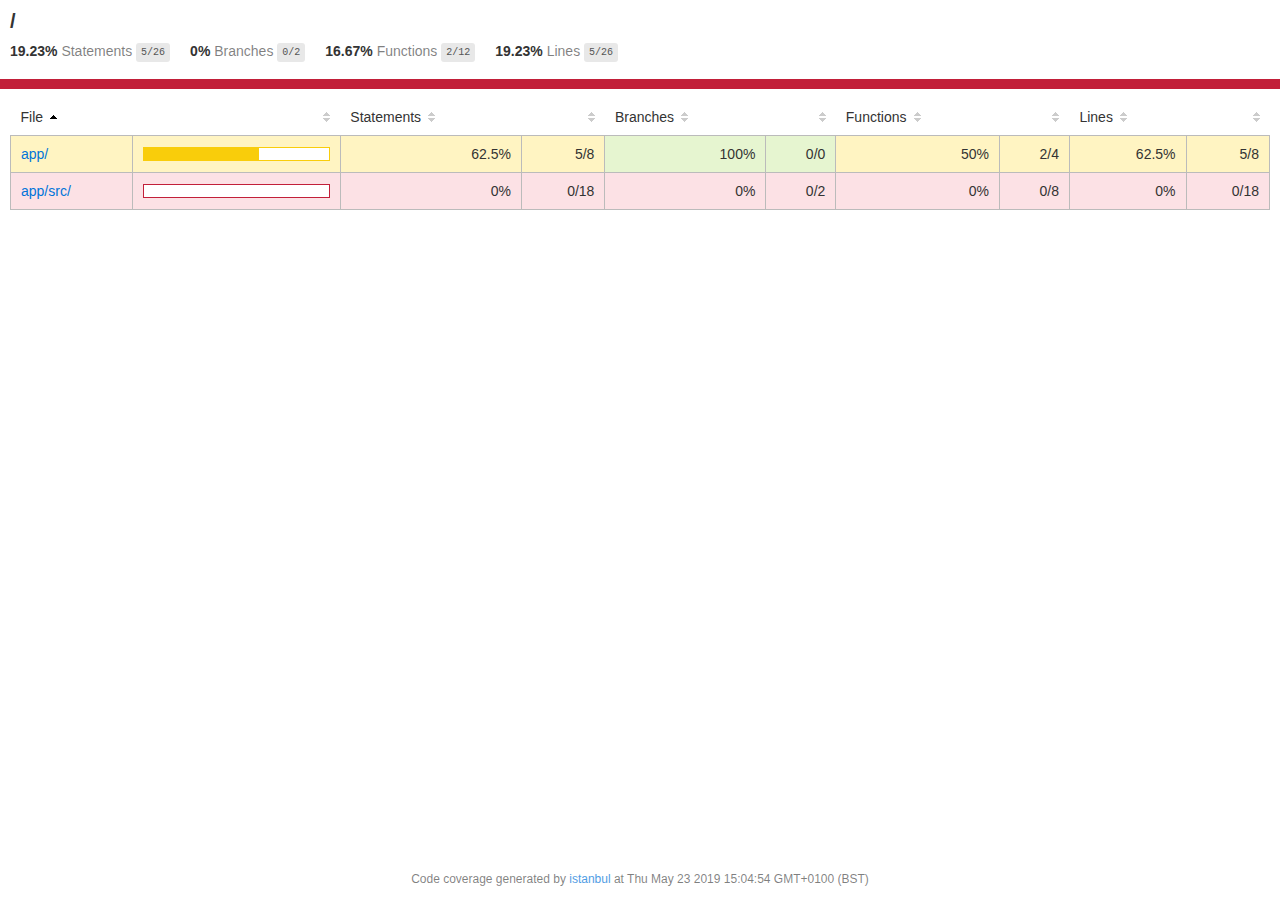
==== commit 4042f812: "Create Display class -Daniel" ====
--- a/coverage/index.html
+++ b/coverage/index.html
@@ -20,9 +20,9 @@
     </h1>
     <div class='clearfix'>
       <div class='fl pad1y space-right2'>
-        <span class="strong">20% </span>
+        <span class="strong">19.23% </span>
         <span class="quiet">Statements</span>
-        <span class='fraction'>5/25</span>
+        <span class='fraction'>5/26</span>
       </div>
       <div class='fl pad1y space-right2'>
         <span class="strong">0% </span>
@@ -30,14 +30,14 @@
         <span class='fraction'>0/2</span>
       </div>
       <div class='fl pad1y space-right2'>
-        <span class="strong">18.18% </span>
+        <span class="strong">16.67% </span>
         <span class="quiet">Functions</span>
-        <span class='fraction'>2/11</span>
+        <span class='fraction'>2/12</span>
       </div>
       <div class='fl pad1y space-right2'>
-        <span class="strong">20% </span>
+        <span class="strong">19.23% </span>
         <span class="quiet">Lines</span>
-        <span class='fraction'>5/25</span>
+        <span class='fraction'>5/26</span>
       </div>
     </div>
   </div>
@@ -75,13 +75,13 @@
 	<td class="file low" data-value="app/src/"><a href="app/src/index.html">app/src/</a></td>
 	<td data-value="0" class="pic low"><div class="chart"><div class="cover-fill" style="width: 0%;"></div><div class="cover-empty" style="width:100%;"></div></div></td>
 	<td data-value="0" class="pct low">0%</td>
-	<td data-value="17" class="abs low">0/17</td>
+	<td data-value="18" class="abs low">0/18</td>
 	<td data-value="0" class="pct low">0%</td>
 	<td data-value="2" class="abs low">0/2</td>
 	<td data-value="0" class="pct low">0%</td>
-	<td data-value="7" class="abs low">0/7</td>
+	<td data-value="8" class="abs low">0/8</td>
 	<td data-value="0" class="pct low">0%</td>
-	<td data-value="17" class="abs low">0/17</td>
+	<td data-value="18" class="abs low">0/18</td>
 	</tr>
 
 </tbody>
@@ -90,7 +90,7 @@
 </div><!-- /wrapper -->
 <div class='footer quiet pad2 space-top1 center small'>
   Code coverage
-  generated by <a href="http://istanbul-js.org/" target="_blank">istanbul</a> at Thu May 23 2019 15:00:38 GMT+0100 (BST)
+  generated by <a href="http://istanbul-js.org/" target="_blank">istanbul</a> at Thu May 23 2019 15:04:54 GMT+0100 (BST)
 </div>
 </div>
 <script src="prettify.js"></script>
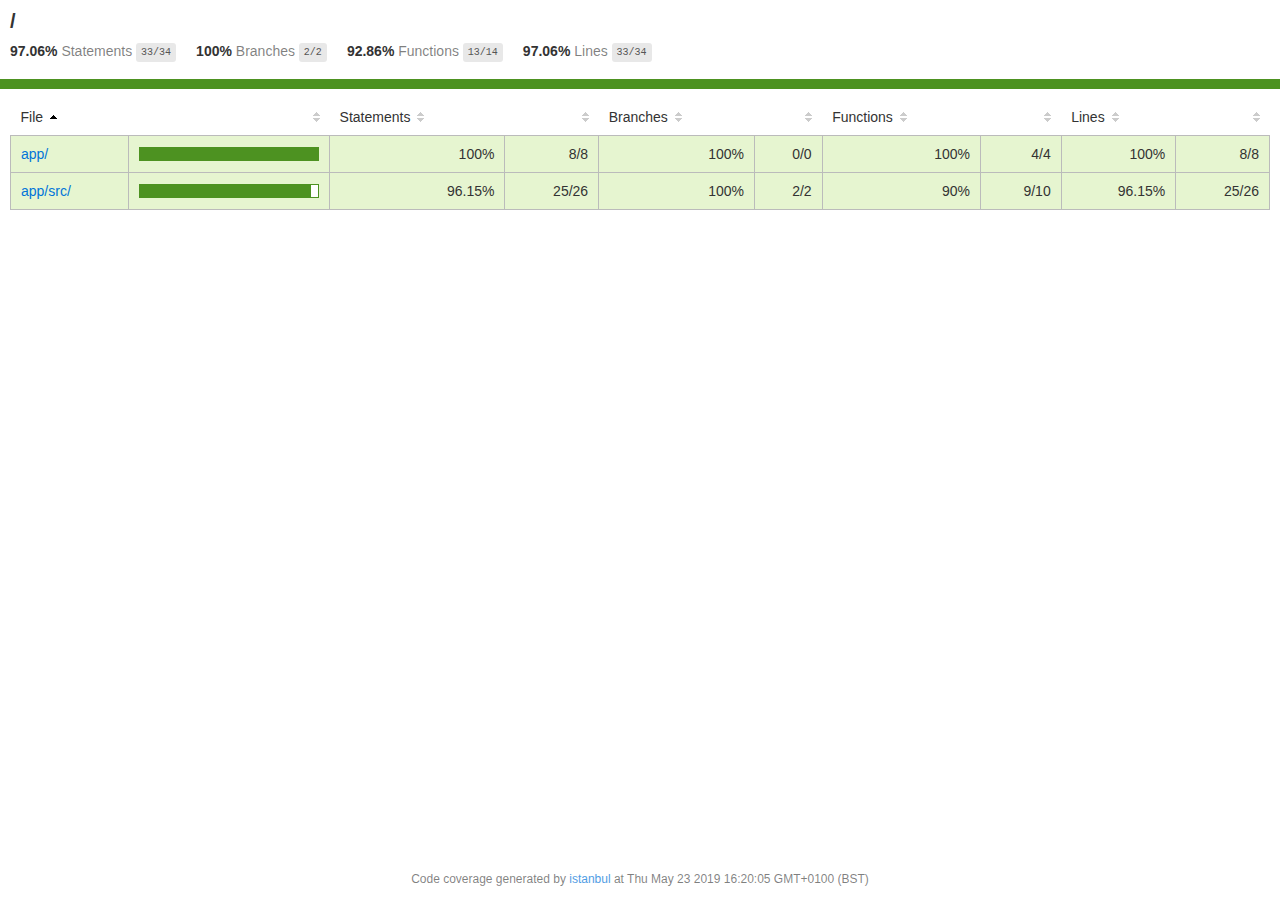
==== commit 24027d02: "add .ChangePassword #listenerOn, add button -James" ====
--- a/coverage/index.html
+++ b/coverage/index.html
@@ -20,28 +20,28 @@
     </h1>
     <div class='clearfix'>
       <div class='fl pad1y space-right2'>
-        <span class="strong">19.23% </span>
+        <span class="strong">97.06% </span>
         <span class="quiet">Statements</span>
-        <span class='fraction'>5/26</span>
+        <span class='fraction'>33/34</span>
       </div>
       <div class='fl pad1y space-right2'>
-        <span class="strong">0% </span>
+        <span class="strong">100% </span>
         <span class="quiet">Branches</span>
-        <span class='fraction'>0/2</span>
+        <span class='fraction'>2/2</span>
       </div>
       <div class='fl pad1y space-right2'>
-        <span class="strong">16.67% </span>
+        <span class="strong">92.86% </span>
         <span class="quiet">Functions</span>
-        <span class='fraction'>2/12</span>
+        <span class='fraction'>13/14</span>
       </div>
       <div class='fl pad1y space-right2'>
-        <span class="strong">19.23% </span>
+        <span class="strong">97.06% </span>
         <span class="quiet">Lines</span>
-        <span class='fraction'>5/26</span>
+        <span class='fraction'>33/34</span>
       </div>
     </div>
   </div>
-  <div class='status-line low'></div>
+  <div class='status-line high'></div>
 <div class="pad1">
 <table class="coverage-summary">
 <thead>
@@ -59,29 +59,29 @@
 </tr>
 </thead>
 <tbody><tr>
-	<td class="file medium" data-value="app/"><a href="app/index.html">app/</a></td>
-	<td data-value="62.5" class="pic medium"><div class="chart"><div class="cover-fill" style="width: 62%;"></div><div class="cover-empty" style="width:38%;"></div></div></td>
-	<td data-value="62.5" class="pct medium">62.5%</td>
-	<td data-value="8" class="abs medium">5/8</td>
+	<td class="file high" data-value="app/"><a href="app/index.html">app/</a></td>
+	<td data-value="100" class="pic high"><div class="chart"><div class="cover-fill cover-full" style="width: 100%;"></div><div class="cover-empty" style="width:0%;"></div></div></td>
+	<td data-value="100" class="pct high">100%</td>
+	<td data-value="8" class="abs high">8/8</td>
 	<td data-value="100" class="pct high">100%</td>
 	<td data-value="0" class="abs high">0/0</td>
-	<td data-value="50" class="pct medium">50%</td>
-	<td data-value="4" class="abs medium">2/4</td>
-	<td data-value="62.5" class="pct medium">62.5%</td>
-	<td data-value="8" class="abs medium">5/8</td>
+	<td data-value="100" class="pct high">100%</td>
+	<td data-value="4" class="abs high">4/4</td>
+	<td data-value="100" class="pct high">100%</td>
+	<td data-value="8" class="abs high">8/8</td>
 	</tr>
 
 <tr>
-	<td class="file low" data-value="app/src/"><a href="app/src/index.html">app/src/</a></td>
-	<td data-value="0" class="pic low"><div class="chart"><div class="cover-fill" style="width: 0%;"></div><div class="cover-empty" style="width:100%;"></div></div></td>
-	<td data-value="0" class="pct low">0%</td>
-	<td data-value="18" class="abs low">0/18</td>
-	<td data-value="0" class="pct low">0%</td>
-	<td data-value="2" class="abs low">0/2</td>
-	<td data-value="0" class="pct low">0%</td>
-	<td data-value="8" class="abs low">0/8</td>
-	<td data-value="0" class="pct low">0%</td>
-	<td data-value="18" class="abs low">0/18</td>
+	<td class="file high" data-value="app/src/"><a href="app/src/index.html">app/src/</a></td>
+	<td data-value="96.15" class="pic high"><div class="chart"><div class="cover-fill" style="width: 96%;"></div><div class="cover-empty" style="width:4%;"></div></div></td>
+	<td data-value="96.15" class="pct high">96.15%</td>
+	<td data-value="26" class="abs high">25/26</td>
+	<td data-value="100" class="pct high">100%</td>
+	<td data-value="2" class="abs high">2/2</td>
+	<td data-value="90" class="pct high">90%</td>
+	<td data-value="10" class="abs high">9/10</td>
+	<td data-value="96.15" class="pct high">96.15%</td>
+	<td data-value="26" class="abs high">25/26</td>
 	</tr>
 
 </tbody>
@@ -90,7 +90,7 @@
 </div><!-- /wrapper -->
 <div class='footer quiet pad2 space-top1 center small'>
   Code coverage
-  generated by <a href="http://istanbul-js.org/" target="_blank">istanbul</a> at Thu May 23 2019 15:04:54 GMT+0100 (BST)
+  generated by <a href="http://istanbul-js.org/" target="_blank">istanbul</a> at Thu May 23 2019 16:20:05 GMT+0100 (BST)
 </div>
 </div>
 <script src="prettify.js"></script>
